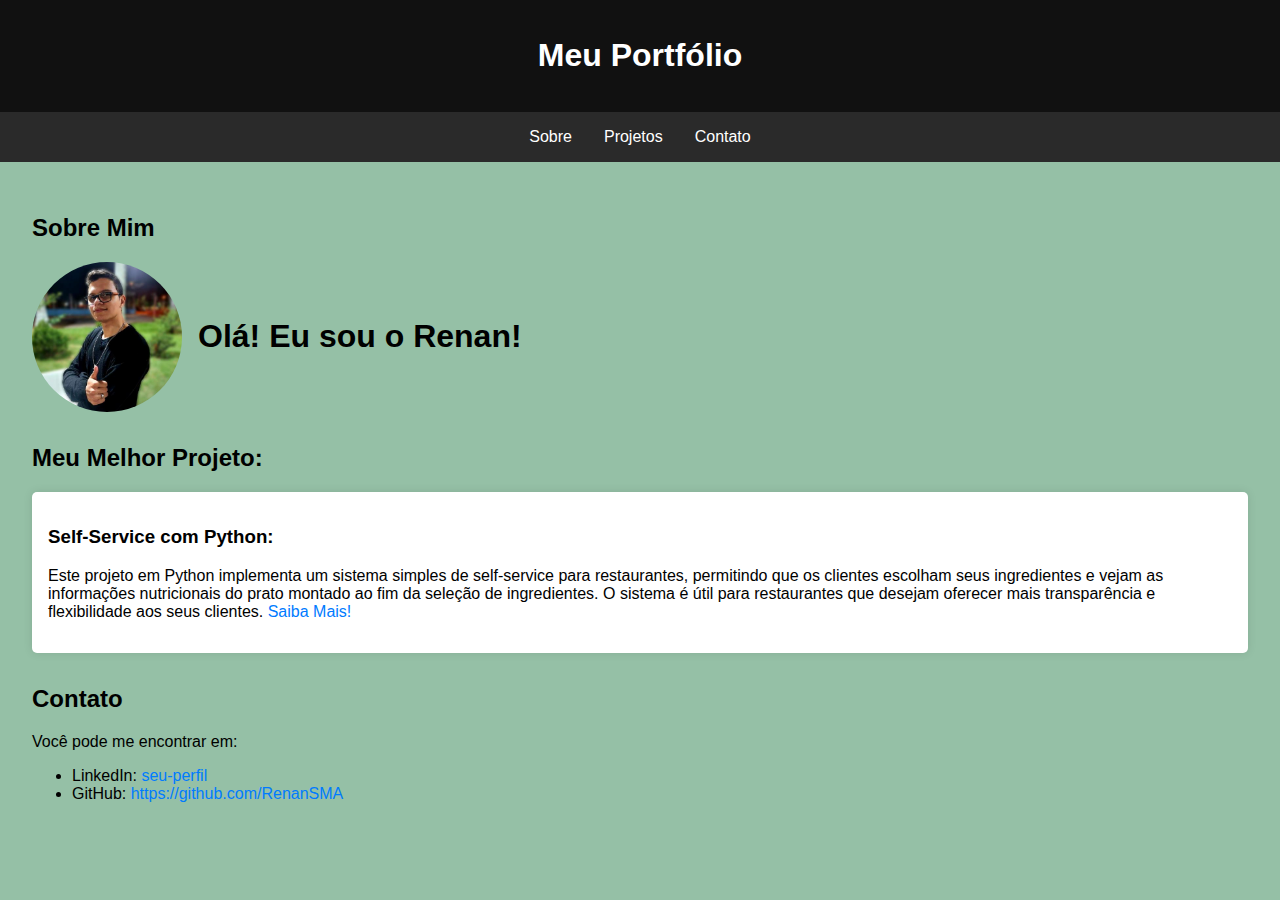
==== docs/index.html @ ff25c147 "talvez a versão final" ====
<!DOCTYPE html>
<html lang="pt-BR">

<head>
    <meta charset="UTF-8">
    <meta name="viewport" content="width=device-width, initial-scale=1.0">
    <title> Meu Portfólio </title>
    <link rel="stylesheet" href="css/estilos.css">



</head>

<body>
    <header>
        <h1>Meu Portfólio</h1>
    </header>
    <nav>
        <a href="#sobre">Sobre</a>
        <a href="#projetos">Projetos</a>
        <a href="#contato">Contato</a>
    </nav>
    <div class="container">
        <section id="sobre">
            <h2>Sobre Mim</h2>
            <div class="sobre-container"> <img src="img/160692640.jpg" alt="Minha Foto" class="minha-foto">
                <h1>Olá! Eu sou o Renan!</h1>
            </div>
        </section>
        <section id="projetos">
            <h2>Meu Melhor Projeto:</h2>
            <div class="project">
                <h3>Self-Service com Python:</h3>

                <div>
                    <p> Este projeto em Python implementa um sistema simples de self-service para restaurantes,
                        permitindo
                        que os clientes escolham seus ingredientes e vejam as informações nutricionais do prato montado
                        ao
                        fim da seleção de ingredientes. O sistema é útil para restaurantes que desejam oferecer mais
                        transparência e flexibilidade aos seus clientes.
                        <a href="https://github.com/RenanSMA/Projeto-Self-Service-com-Python" target="_blank">
                            Saiba
                            Mais!</a>
                    </p>



                </div>

        </section>
        <section id="contato">
            <h2>Contato</h2>
            <p>Você pode me encontrar em:</p>
            <ul>

                <li>LinkedIn: <a href="https://www.linkedin.com/in/seu-perfil">seu-perfil</a></li>
                <li>GitHub: <a href="">https://github.com/RenanSMA</a></li>
            </ul>
        </section>
    </div>
</body>


</html>
---- docs/css/estilos.css ----
/* Estilos globais */
body {
    font-family: Arial, sans-serif;
    margin: 0;
    padding: 0;
    background-color: #95c0a6;
}

/* Cabeçalho */
header {
    background-color: #111111;
    color: #fff;
    padding: 1rem;
    text-align: center;
}

/* Navegação */
nav {
    display: flex;
    justify-content: center;
    background-color: #2a2a2a;
}

nav a {
    color: #fff;
    padding: 1rem;
    text-decoration: none;
}

nav a:hover {
    background-color: #555;
}

/* Container principal */
.container {
    padding: 2rem;
}

/* Seções */
section {
    margin-bottom: 2rem;
}

/* Projetos */
.project {
    background-color: #fff;
    margin: 1rem 0;
    padding: 1rem;
    border-radius: 5px;
    box-shadow: 0 0 10px rgba(0, 0, 0, 0.1);
}

/* Links */
a {
    color: #007bff;
    text-decoration: none;
}

a:hover {
    text-decoration: underline;
}

/* Estilos para a seção Sobre Mim */
.sobre-container {
    display: flex;
    align-items: center;
}

.minha-foto {
    width: 150px;
    height: 150px;
    border-radius: 50%;
    margin-right: 1rem;
}
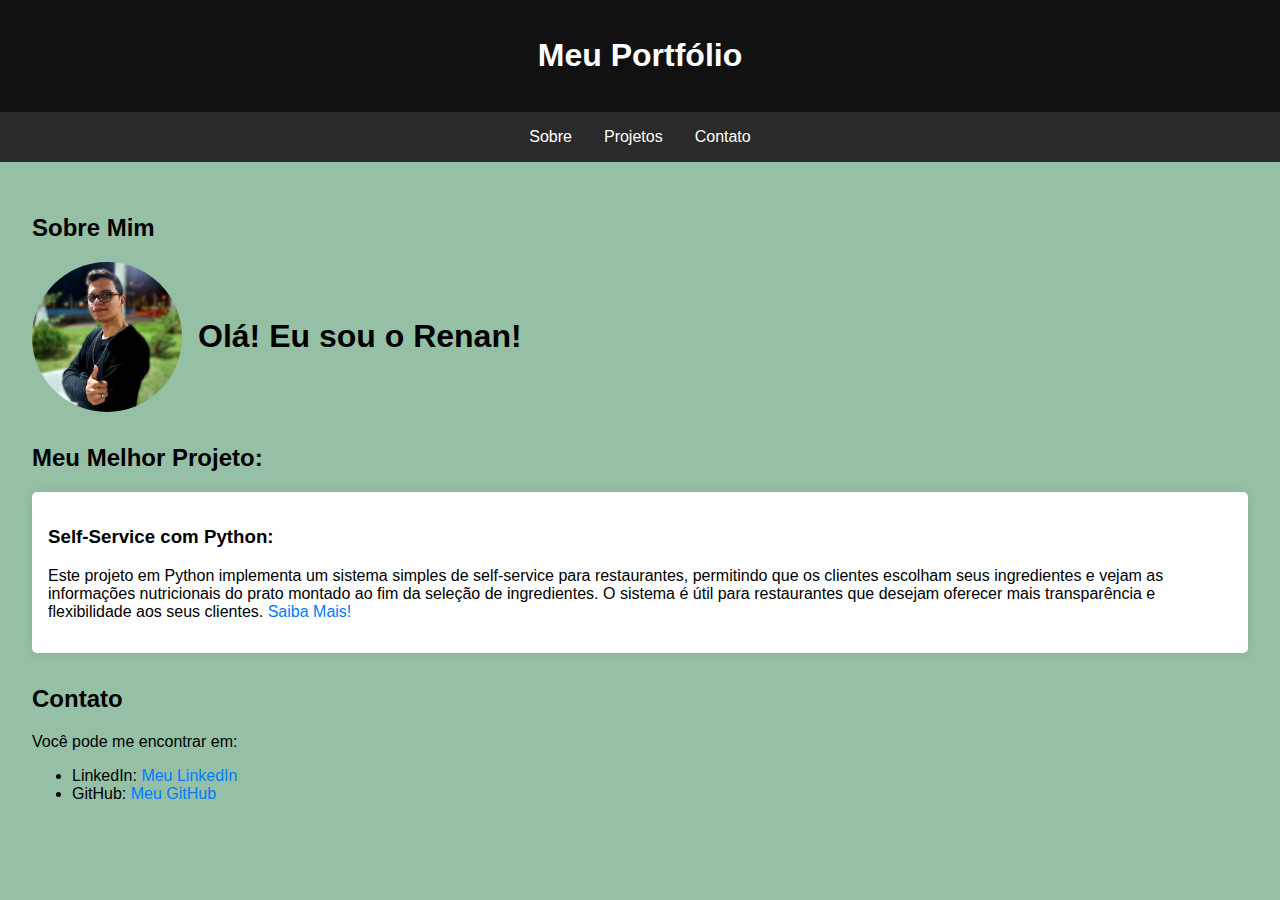
==== commit d86d89f1: "tentativa 1 de postar a versão final" ====
--- a/docs/index.html
+++ b/docs/index.html
@@ -54,8 +54,11 @@
             <p>Você pode me encontrar em:</p>
             <ul>
 
-                <li>LinkedIn: <a href="https://www.linkedin.com/in/seu-perfil">seu-perfil</a></li>
-                <li>GitHub: <a href="">https://github.com/RenanSMA</a></li>
+                <li>LinkedIn: <a
+                        href="https://www.linkedin.com/in/renan-s-m-amaral-6893682b6?utm_source=share&utm_campaign=share_via&utm_content=profile&utm_medium=android_app">Meu
+                        LinkedIn</a>
+                </li>
+                <li>GitHub: <a href="https://github.com/RenanSMA">Meu GitHub</a></li>
             </ul>
         </section>
     </div>
